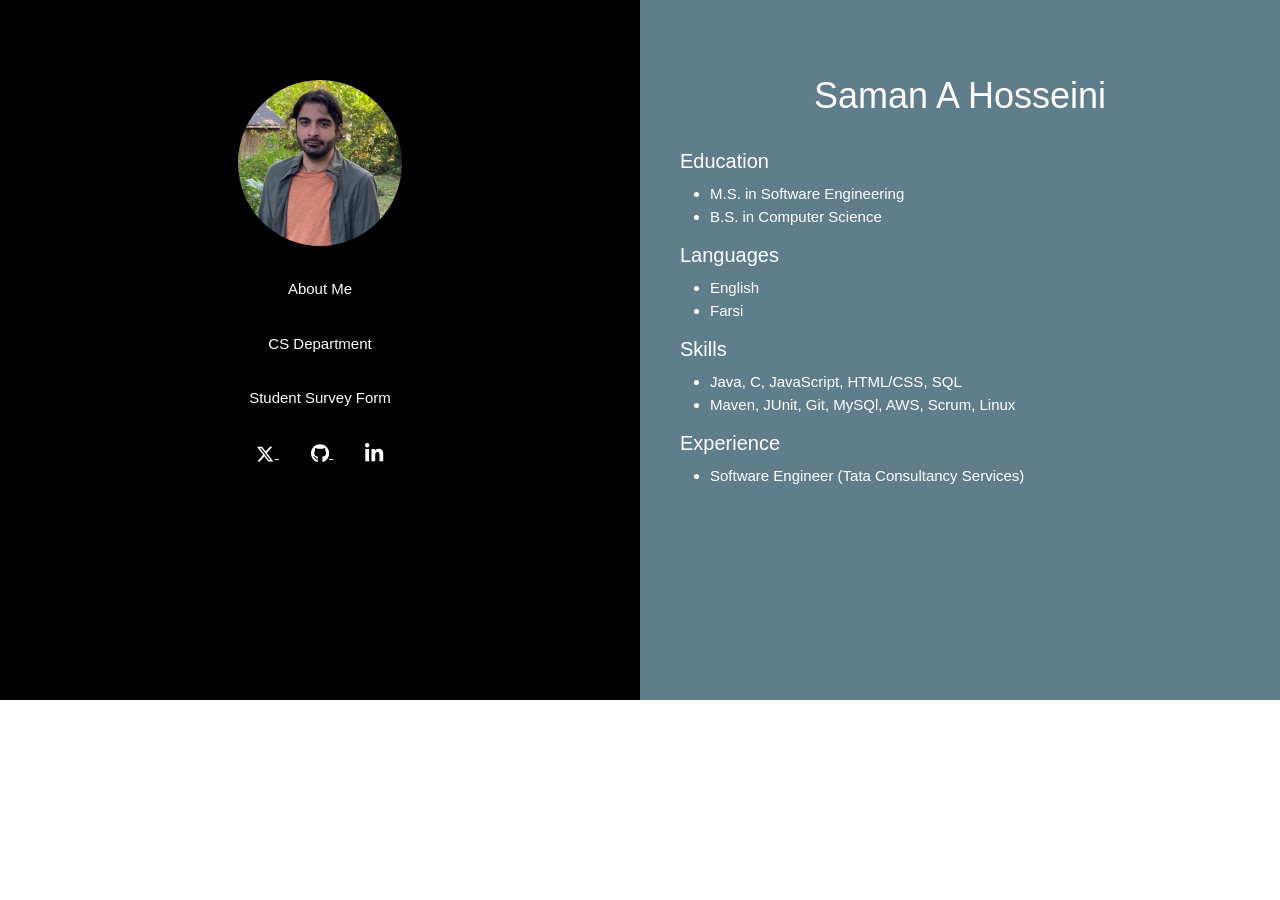
==== HW1/Homepage/index.html @ 11a8a8c4 "Homepage and CS-Department seperated" ====
<!DOCTYPE html>
<html lang="en">

<head>
   <title>Saman A Hosseini</title>
   <meta charset="UTF-8">
   <meta name="viewport" content="width=device-width, initial-scale=1">
   <link rel="icon" href="./images/home-icon.png" type="image/icon type">
   <!-- Bootstrap -->
   <link href="https://cdn.jsdelivr.net/npm/bootstrap@5.3.3/dist/css/bootstrap.min.css" rel="stylesheet"
      integrity="sha384-QWTKZyjpPEjISv5WaRU9OFeRpok6YctnYmDr5pNlyT2bRjXh0JMhjY6hW+ALEwIH" crossorigin="anonymous">
   <link rel="stylesheet" href="./w3-styles.css">
</head>

<body class="w3-content" style="max-width:1300px">

   <!-- First Grid: Logo & About -->
   <div class="w3-row">
      <div class="w3-half w3-black w3-container w3-center" style="height:700px">

         <div class="w3-padding-64">
            <!-- My Image -->
            <img src="./images/me.jpg" class="w3-margin w3-circle" alt="Person" style="width:27%">

            <!-- Links to S3 and EC2 -->
            <a href="#" class="w3-button w3-black w3-block w3-hover-blue-grey w3-padding-16">About Me</a>
            <a href="../CS-Department/index.html" target="_blank" rel="noopener noreferrer"
               class="w3-button w3-black w3-block w3-hover-blue-grey w3-padding-16">CS
               Department</a>
            <a href="../CS-Department/pages/survey-page.html" target="_blank" rel="noopener noreferrer"
               class="w3-button w3-black w3-block w3-hover-blue-grey w3-padding-16">Student
               Survey Form</a>

            <!-- Links to social media -->
            <div class="w3-padding-16">
               <a class="w3-margin" href="https://twitter.com/Saman3AH" target="_blank" rel="noopener noreferrer">
                  <svg viewBox="0 0 512 512" style="width:3%">
                     <path fill="white"
                        d="M389.2 48h70.6L305.6 224.2 487 464H345L233.7 318.6 106.5 464H35.8L200.7 275.5 26.8 48H172.4L272.9 180.9 389.2 48zM364.4 421.8h39.1L151.1 88h-42L364.4 421.8z">
                     </path>
                  </svg>
               </a>
               <a class="w3-margin" href="https://github.com/Moufaso" target="_blank" rel="noopener noreferrer">
                  <svg viewBox="0 0 496 512" style="width:3%">
                     <path fill="white"
                        d="M165.9 397.4c0 2-2.3 3.6-5.2 3.6-3.3.3-5.6-1.3-5.6-3.6 0-2 2.3-3.6 5.2-3.6 3-.3 5.6 1.3 5.6 3.6zm-31.1-4.5c-.7 2 1.3 4.3 4.3 4.9 2.6 1 5.6 0 6.2-2s-1.3-4.3-4.3-5.2c-2.6-.7-5.5.3-6.2 2.3zm44.2-1.7c-2.9.7-4.9 2.6-4.6 4.9.3 2 2.9 3.3 5.9 2.6 2.9-.7 4.9-2.6 4.6-4.6-.3-1.9-3-3.2-5.9-2.9zM244.8 8C106.1 8 0 113.3 0 252c0 110.9 69.8 205.8 169.5 239.2 12.8 2.3 17.3-5.6 17.3-12.1 0-6.2-.3-40.4-.3-61.4 0 0-70 15-84.7-29.8 0 0-11.4-29.1-27.8-36.6 0 0-22.9-15.7 1.6-15.4 0 0 24.9 2 38.6 25.8 21.9 38.6 58.6 27.5 72.9 20.9 2.3-16 8.8-27.1 16-33.7-55.9-6.2-112.3-14.3-112.3-110.5 0-27.5 7.6-41.3 23.6-58.9-2.6-6.5-11.1-33.3 2.6-67.9 20.9-6.5 69 27 69 27 20-5.6 41.5-8.5 62.8-8.5s42.8 2.9 62.8 8.5c0 0 48.1-33.6 69-27 13.7 34.7 5.2 61.4 2.6 67.9 16 17.7 25.8 31.5 25.8 58.9 0 96.5-58.9 104.2-114.8 110.5 9.2 7.9 17 22.9 17 46.4 0 33.7-.3 75.4-.3 83.6 0 6.5 4.6 14.4 17.3 12.1C428.2 457.8 496 362.9 496 252 496 113.3 383.5 8 244.8 8zM97.2 352.9c-1.3 1-1 3.3.7 5.2 1.6 1.6 3.9 2.3 5.2 1 1.3-1 1-3.3-.7-5.2-1.6-1.6-3.9-2.3-5.2-1zm-10.8-8.1c-.7 1.3.3 2.9 2.3 3.9 1.6 1 3.6.7 4.3-.7.7-1.3-.3-2.9-2.3-3.9-2-.6-3.6-.3-4.3.7zm32.4 35.6c-1.6 1.3-1 4.3 1.3 6.2 2.3 2.3 5.2 2.6 6.5 1 1.3-1.3.7-4.3-1.3-6.2-2.2-2.3-5.2-2.6-6.5-1zm-11.4-14.7c-1.6 1-1.6 3.6 0 5.9 1.6 2.3 4.3 3.3 5.6 2.3 1.6-1.3 1.6-3.9 0-6.2-1.4-2.3-4-3.3-5.6-2z">
                     </path>
                  </svg>
               </a>
               <a class="w3-margin" href="https://www.linkedin.com/in/shossei/" target="_blank"
                  rel="noopener noreferrer">
                  <svg viewBox="0 0 448 512" style="width:3%">
                     <path fill="white"
                        d="M100.28 448H7.4V148.9h92.88zM53.79 108.1C24.09 108.1 0 83.5 0 53.8a53.79 53.79 0 0 1 107.58 0c0 29.7-24.1 54.3-53.79 54.3zM447.9 448h-92.68V302.4c0-34.7-.7-79.2-48.29-79.2-48.29 0-55.69 37.7-55.69 76.7V448h-92.78V148.9h89.08v40.8h1.3c12.4-23.5 42.69-48.3 87.88-48.3 94 0 111.28 61.9 111.28 142.3V448z">
                     </path>
                  </svg>
               </a>
            </div>
         </div>
      </div>
      <!-- About Me -->
      <div class="w3-half w3-blue-grey w3-container" style="height:700px">
         <div class="w3-padding-64 w3-center">
            <h1>Saman A Hosseini</h1>
            <div class="w3-left-align w3-padding-large">
               <h4>Education</h4>
               <ul>
                  <li>M.S. in Software Engineering</li>
                  <li>B.S. in Computer Science</li>
               </ul>
               <h4>Languages</h4>
               <ul>
                  <li>English</li>
                  <li>Farsi</li>
               </ul>
               <h4>Skills</h4>
               <ul>
                  <li>Java, C, JavaScript, HTML/CSS, SQL</li>
                  <li>Maven, JUnit, Git, MySQl, AWS, Scrum, Linux</li>
               </ul>
               <h4>Experience</h4>
               <ul>
                  <li>Software Engineer (Tata Consultancy Services)</li>
               </ul>
            </div>
         </div>
      </div>
   </div>

</body>

</html>
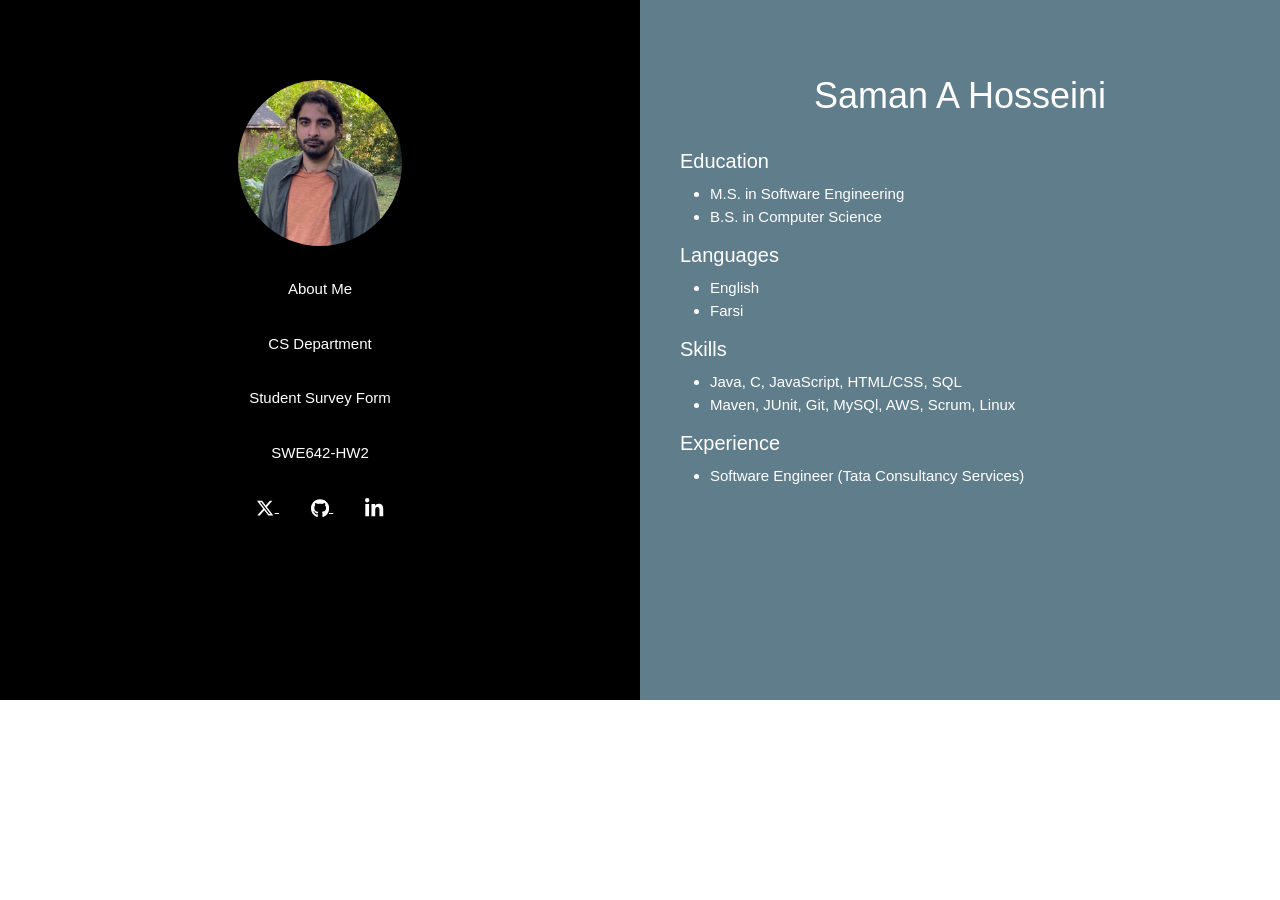
==== commit e0ed0c97: "HW2 added" ====
--- a/HW1/Homepage/index.html
+++ b/HW1/Homepage/index.html
@@ -30,6 +30,9 @@
             <a href="../CS-Department/pages/survey-page.html" target="_blank" rel="noopener noreferrer"
                class="w3-button w3-black w3-block w3-hover-blue-grey w3-padding-16">Student
                Survey Form</a>
+            <a href="http://shossei-swe642-hw2.s3-website-us-east-1.amazonaws.com/" target="_blank"
+               rel="noopener noreferrer"
+               class="w3-button w3-black w3-block w3-hover-blue-grey w3-padding-16">SWE642-HW2</a>
 
             <!-- Links to social media -->
             <div class="w3-padding-16">
